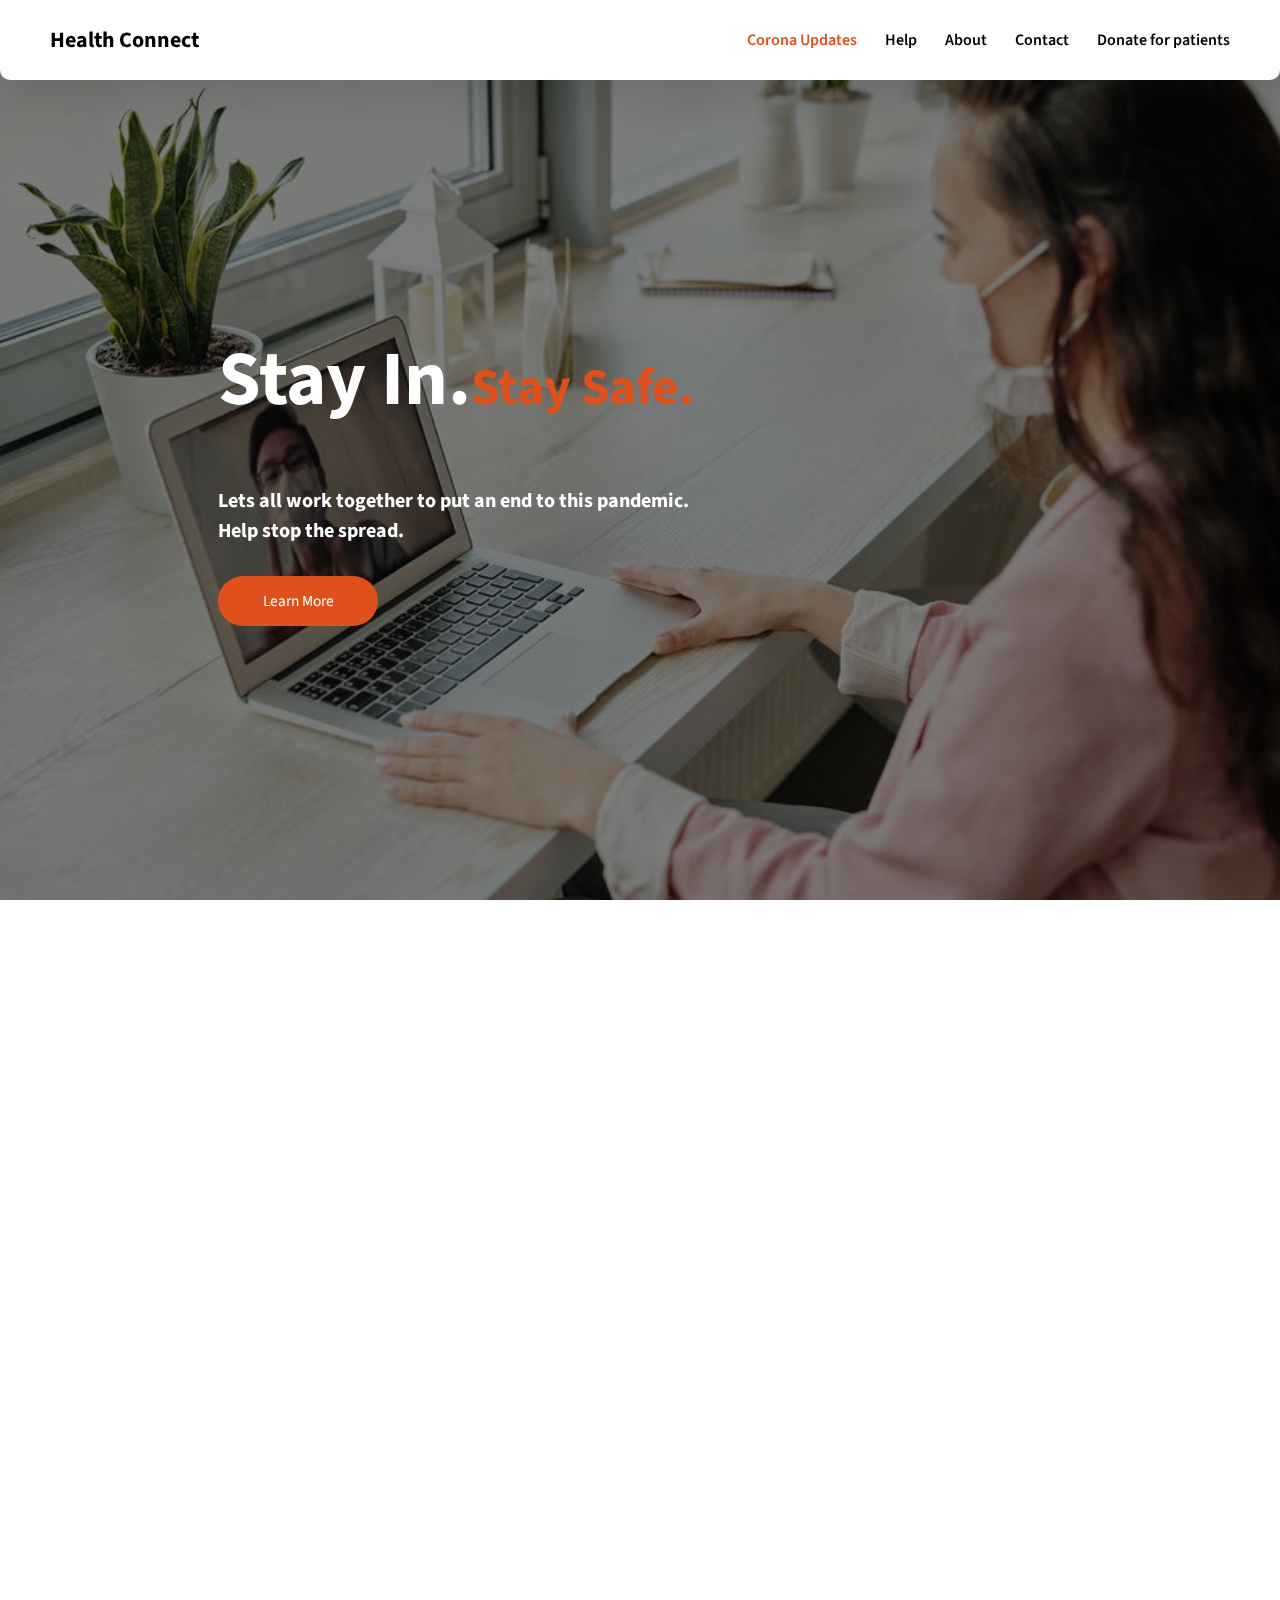
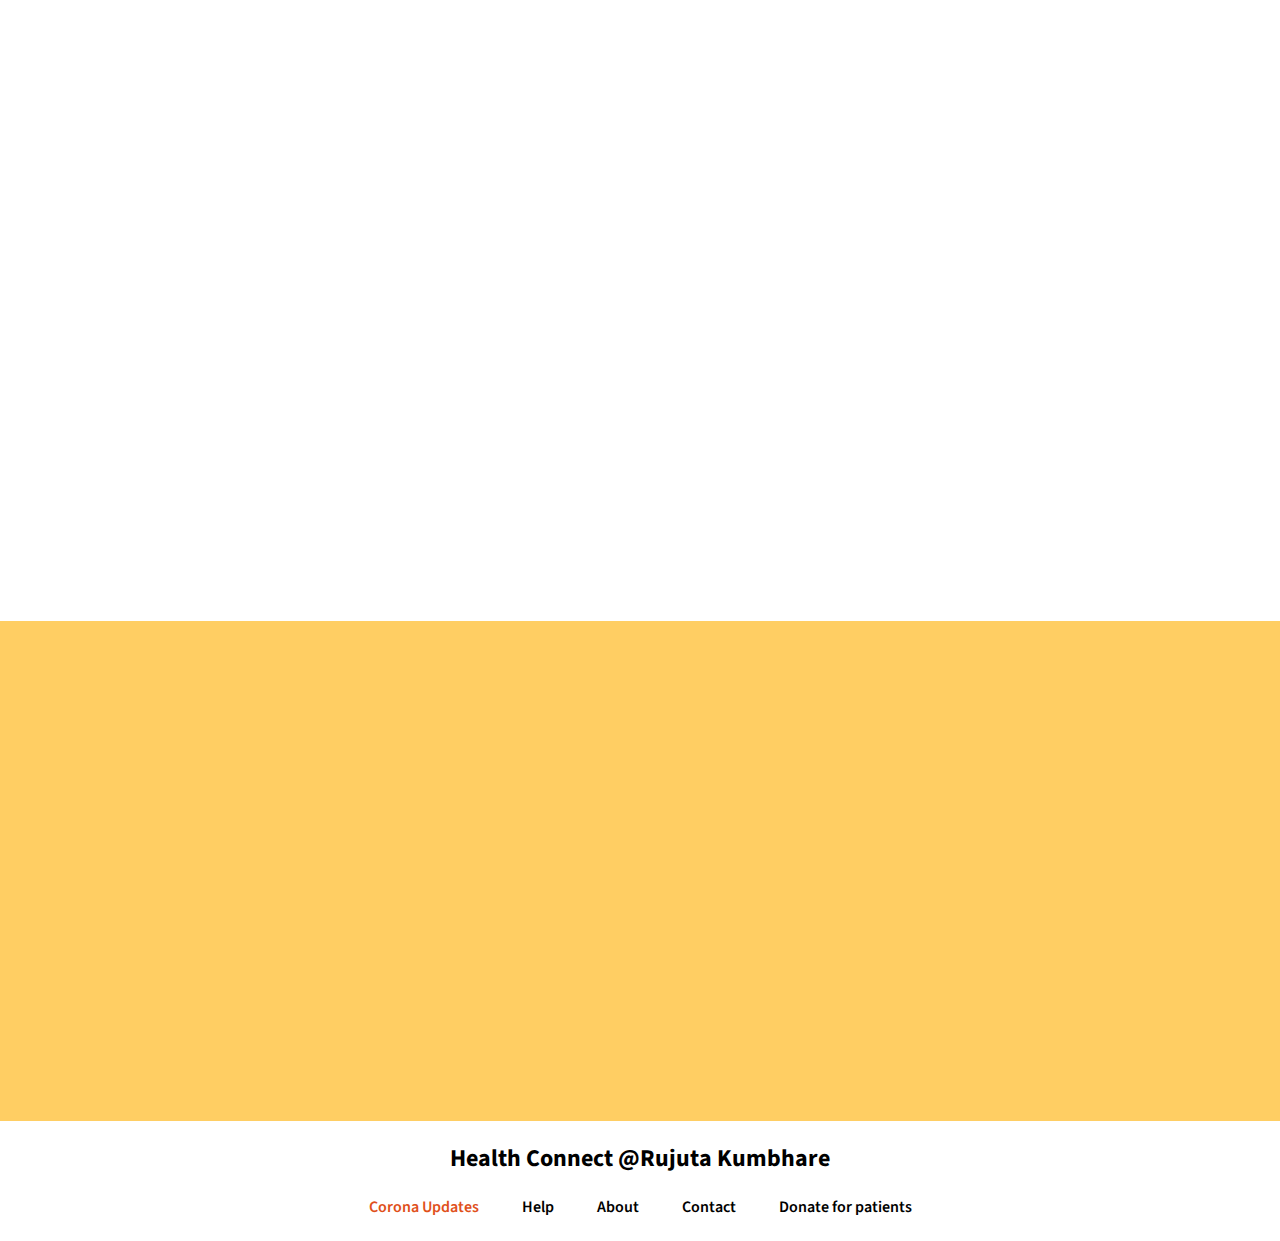
==== index.html @ b419be20 "commit" ====
<!DOCTYPE html>
<html lang="en">
<head>
    <meta charset="UTF-8">
    <meta name="viewport" content="width=device-width, initial-scale=1.0">
    <meta http-equiv="X-UA-Compatible" content="ie=edge">
    <title>Rujuta Kumbhare</title>
    <link rel="stylesheet" href="styles.css">
    <link href="https://fonts.googleapis.com/css2?family=Source+Sans+Pro:wght@400;600&display=swap" rel="stylesheet">
    <link href="https://unpkg.com/aos@2.3.1/dist/aos.css" rel="stylesheet">
</head>
<body>
    <div class="wrapper">
        <div class="nav">
            <div class="logo">
                <h4>Health Connect</h4>
            </div>
            <div class="links">
                <a href="#" class="mainlink">Corona Updates</a>
                <a href="#">Help</a>
                <a href="#">About</a>
                <a href="#">Contact</a>
                <a href="donate.html">Donate for patients</a>
            </div>
        </div>

        <!-- LANDING PAGE -->

        <div class="landing">
            <div class="landingText" data-aos="fade-up" data-aos-duration="1000">
                <h1>Stay In.<span style="color:#e0501b;font-size: 4vw">Stay Safe.</span> </h1>
                <h3>Lets all work together to put an end to this pandemic. <br> Help stop the spread.</h3>
                <div class="btn">
                    <a href="#">Learn More</a>
                </div>
            </div>
            <!--<div class="landingImage" data-aos="fade-down" data-aos-duration="2000">
                <img src="img/h4.jpg" alt="">
            </div>-->
        </div>

        <!-- ABOUT SECTION -->

        <div class="about">
            <div class="aboutText" data-aos="fade-up" data-aos-duration="1000">
                <h1>Why is it important that <br> <span style="color:#2f8be0;font-size:3vw">You Stay Home?</span> </h1>
                <img src="img/doctor-woman-400px.png" alt="">
            </div>
            <div class="aboutList" data-aos="fade-left" data-aos-duration="1000">
                <ol>
                    <li> 
                        <span>01</span>
                         <p>Covid-19, which is now a fast growing global pandemic. The number of confirmed cases worldwide has exceeded 25,65,000 due to rapid spreading of the virus.</p>
                    </li>
                    <li> 
                        <span>02</span>
                         <p>Covid-19, spreads very easily, much easier than many other regular illnesses we deal with on a regular basis. That's what makes it so dangerous.</p>
                    </li>
                    <li> 
                        <span>03</span>
                         <p>The best course of action is to stay at home prevent the spread of the disease as well as hospitals getting overwhelmed with patients who simply shoudn't be there.</p>
                    </li>
                    <li> 
                        <span>04</span>
                         <p>As of today, there is no know cure and no approved vaccine for Covid-19</p>
                    </li>

                </ol>
            </div>
        </div>

        <!-- INFO SECTION -->

        <div class="infoSection">
            <div class="infoHeader" data-aos="fade-up" data-aos-duration="1000">
                <h1>Things you could do during the <br> <span style="color:#e0501b">Coronavirus Quarantine.</span> </h1>
            </div>
            <div class="infoCards">
                <div class="card one" data-aos="fade-up" data-aos-duration="1000">
                    <img src="img/movie.png" class="cardoneImg" alt="" data-aos="fade-up" data-aos-duration="1100">
                    <div class="cardbgone"></div>
                    <div class="cardContent">
                        <h2>Binge Watch</h2>
                        <p>Binge-watch all your favorite TV Shows or Movies during this Quarantine!</p>
                        <a href="#">
                            <div class="cardBtn">
                                <img src="img/next.png" alt="" class="cardIcon">
                            </div>
                        </a>
                    </div>
                </div>
                <div class="card two" data-aos="fade-up" data-aos-duration="1300">
                    <img src="img/learn.png" class="cardtwoImg" alt="" data-aos="fade-up" data-aos-duration="1200">
                    <div class="cardbgtwo"></div>
                    <div class="cardContent">
                        <h2>Learn a New Skill</h2>
                        <p>Try a new recipe, Write a blog or Learn a new language this Quarantine!</p>
                        <a href="#">
                            <div class="cardBtn">
                                <img src="img/next.png" alt="" class="cardIcon">
                            </div>
                        </a>
                    </div>
                </div>
                <div class="card three" data-aos="fade-up" data-aos-duration="1600">
                    <img src="img/videocall.png" class="cardthreeImg" alt="" data-aos="fade-up" data-aos-duration="1300">
                    <div class="cardbgone"></div>
                    <div class="cardContent">
                        <h2>Video Call</h2>
                        <p>Have fun video calling your friends or family this Quarantine!</p>
                        <a href="#">
                            <div class="cardBtn">
                                <img src="img/next.png" alt="" class="cardIcon">
                            </div>
                        </a>
                    </div>
                </div>
            </div>
        </div>


        <!-- BANNER AND FOOTER -->

        <div class="banner">
            <div class="bannerText" data-aos="fade-right" data-aos-duration="1000">
                <h1>Download the Health Connect App Today. <br> <span style="font-size:1.6vw;font-weight:normal"  class="bannerInnerText">
                    Stay Updated and get all your medical needs taken care of!
                </span> </h1>
                <a href="#"> <img src="img/AndroidPNG.png" alt=""> </a>
                <a href="#"> <img src="img/iosPNG.png" alt=""> </a>
            </div>
            <div class="bannerImg" data-aos="fade-up" data-aos-duration="1000">
                <img src="img/MobileApp.png" alt="">
            </div>
        </div>

        <div class="footer">
            <h2>Health Connect @Rujuta Kumbhare</h2>
            <div class="footerlinks">
                <a href="#" class="mainlink">Corona Updates</a>
                <a href="#">Help</a>
                <a href="#">About</a>
                <a href="#">Contact</a>
                <a href="donate.html">Donate for patients</a>
            </div>

        </div>
            
    </div>

    <script src="https://unpkg.com/aos@2.3.1/dist/aos.js"></script>
    <script>
            AOS.init();
    </script>

</body>
</html>
---- styles.css ----
html,body{
    background-color: #fff;
    font-family: 'Source Sans Pro',sans-serif;
    overflow-x: hidden !important;
    margin: 0px !important;
    padding: 0px !important;
}

*{
    text-decoration: none !important;
}

.nav{
    position: fixed;
    z-index: 1000;
    top: 0;
    right: 0;
    left: 0;
    height: 80px;
    display: flex;
    flex-direction: row;
    justify-content: space-between;
    align-items: center;
    padding: 0 25px 0 25px;
    background-color: #fff;
    box-shadow: 0 19px 38px rgba(0,0,0,0.10);
    border-bottom-left-radius: 10px;
    border-bottom-right-radius: 10px;

}

.nav .links a{
    margin-right: 25px;
    font-size: 16px;
    font-weight: 600;
    color: #000;
}

.nav .links .mainlink{
    color: #e0501b;
}

.nav h4{
    font-size: 22px;
    font-weight: bold;
    margin-left: 25px;
}

/* LANDING CSS */

.landing{
    display: flex;
    flex-direction: row;
    justify-content: space-between;
    align-items: center;
    padding: 0 10vw 0 10vw;
    height: 100vh;
    background-image:linear-gradient(rgba(0,0,0,0.5),rgba(0,0,0,0.5)),url('img/h2.jpeg');
    background-position:absolute;
    background-size: cover;

}

.landingText h1{
    font-size: 6vw;
    color: white;
    margin-left: 90px !important;
}

.landingText h3{
    margin-left: 90px !important;
    font-size: 20px;
    color: white;
    line-height: 30px;
}

.landingText .btn{
    width: 120px;
    margin-top: 30px;
    margin-left: 90px;
    padding: 14px 20px 14px 20px;
    background-color:#e0501b;
    border-radius: 45px;
    text-align: center;

}

.landingText .btn a{
    font-size: 1.2vw;
    color: #fff;
}

.landingImage img{
    width: 38vw;
}


/* ABOUT CSS */

.about{
    height: 600px;
    padding: 50px;
    display: flex;
    flex-direction: row;
    justify-content: space-evenly;
    align-items: center;
   
    /*background-color:#B0E1ED;*/
}

.aboutText{
    position: relative;
    padding: 0 50px;
    height: inherit;
}

.aboutText h1{
    position: relative;
    left: 110px;
}

.aboutText img{
    width: 10vw;
    position: absolute;
    top: 50px;
}

.aboutList{
    width: 50%;
}

ol{
    list-style: none;
    color: #e0501b;
}

ol li{
    font-size: 34px;
    position: relative;
    margin-bottom: 20px;
    border-bottom: 1px solid #ebebeb;
}

li p{
    font-size: 16px;
    color: #000;
    padding-left: 60px;
    line-height: 30px;
    opacity: 0.6;
}

li span{
    position: absolute;
    line-height: 25px;
    font-weight: 600;
}

/* INFO_SECTION CSS */

.infoSection{
    height: 600px;
}

.infoHeader{
    text-align: center;
    margin-bottom: 40px;
}

.infoCards{
    display: flex;
    flex-direction: row;
    justify-content: space-around;
    align-items: center;
    padding: 40px 0 40px 0;
}

.infoCards .card{
    position: relative;
    height: 360px;
    width: 350px;
    background: #fff;
    box-shadow: 0 10px 22px rgba(0,0,0,0.09), 0 10px 10px rgba(0,0,0,0.09)
}

.infoCards .one .cardoneImg{
    width: 180px;
    position: absolute;
    top: -50px;
    right: -50px;
}
.infoCards .two .cardtwoImg{
    width: 158px;
    position: absolute;
    top: -50px;
    right: -50px;
}
.infoCards .three .cardthreeImg{
    width: 200px;
    position: absolute;
    top: -50px;
    right: -50px;
}

.cardbgone{
    height: 150px;
    background-color: #ffce63;
}
.cardbgtwo{
    height: 150px;
    background-color: #a1cdff;
}

.cardContent{
    padding: 0 20px;
}

.cardContent h2{
    font-weight: 600;
}

.cardContent p{
    line-height: 30px;
    opacity: 0.6
}


.cardContent .cardBtn{
    position: absolute;
    right: 20px;
    padding: 10px;
    background-color: #ededed;
    width: 25px;
    height: 20px;
    border-radius: 6px;
    display: flex;
    justify-content: center;
    align-items: center;
    transition: all ease-in-out 0.2s;
}

.cardContent .cardBtn:hover{
  background-color: #2f8be0;
}

.cardContent .cardBtn .cardIcon{
    position: relative;
    top:0px;
    left:0px;
    width: 16px;
}


/* Banner */

.banner{
    height: 400px;
    background-color: #ffce63;
    display: flex;
    flex-direction: row;
    padding: 50px;
    justify-content: space-evenly;
    align-items: center;
}

.bannerText h1{
    font-size: 3vw;
    color: #000;
    font-weight: 600;
}

.bannerText img{
    width: 10vw;
    margin-right: 20px;
}

.bannerImg img{
    width: 20vw;
}

/* FOOTER CSS */

.footer{
    height: 100px;
    display: flex;
    flex-direction: column;
    align-items: center;
    padding-bottom: 20px;
}

.footerlinks a{
    margin: 20px;
    font-size: 16px;
    font-weight: 600;
    color: #000;
}
.footerlinks .mainlink{
    color: #e0501b;
}


/* RESPONSIVE */


@media only screen and (max-width: 600px){

.nav{
    flex-direction: column;
    justify-content: space-around;
    padding: 20px;
    height: auto;
    overflow-y: hidden;
}

.nav h4{
    font-size: 6vw;
    margin-top: 10px;
    margin-bottom: 14px;
}

.nav .links a{
    margin-right: 25px;
    font-size: 12px;
    font-weight: 600;
}


/* LANDING PAGE */

.landing{
    flex-direction: column-reverse;
    height: 750px;
    align-items: center;
    justify-content: center;
    text-align: center
}

.landingText h1{
    font-size: 6vw;
    margin: 0 !important;
}

.landingText h3{
    font-size: 16px;
}

.landingText .btn{
    margin: 0 auto;
}

.landingText .btn a{
    font-size: 3vw;
}

.landingImage img{
    width: 52vw;
    margin-bottom: 20px;
}


/* ABOUT */

.about{
    height: auto;
    padding: 0px;
    display: flex;
    flex-direction: column;
    justify-content: center;
    align-items: center;
}

.aboutText{
    padding: 0 50px;
    height: 100px;
}

.aboutText h1{
    left: 40px;
    font-size: 5vw;
}

.aboutText img{
    width: 16vw;
    top: 10px;
    left: -30px;
}

.aboutList{
    width: 75%;
}

ol li{
    font-size: 26px;
}

li p{
    font-size: 14px;
}

.infoSection{
    height: auto;
}

.infoHeader{
    text-align: center;
    margin: 40px 0;
}

.infoCards{
    display: flex;
    flex-direction: column;
    padding: 50px;
    justify-content: center;
    align-items: center;
    text-align: center
}

.infoCards .card{
    margin-bottom: 60px;
}

.banner{
    height: auto;
    flex-direction: column-reverse;
    padding: 50px;
    justify-content: center;
    align-items: center;
    text-align: center;
}

.banner h1{
    font-size: 6vw;
}

.bannerInnerText{
    font-size: 3vw !important;
}

.bannerText img{
    width: 20vw;
}

.bannerImg img{
    width: 26vw;
}

.footer{
    padding-bottom: 40px;
}
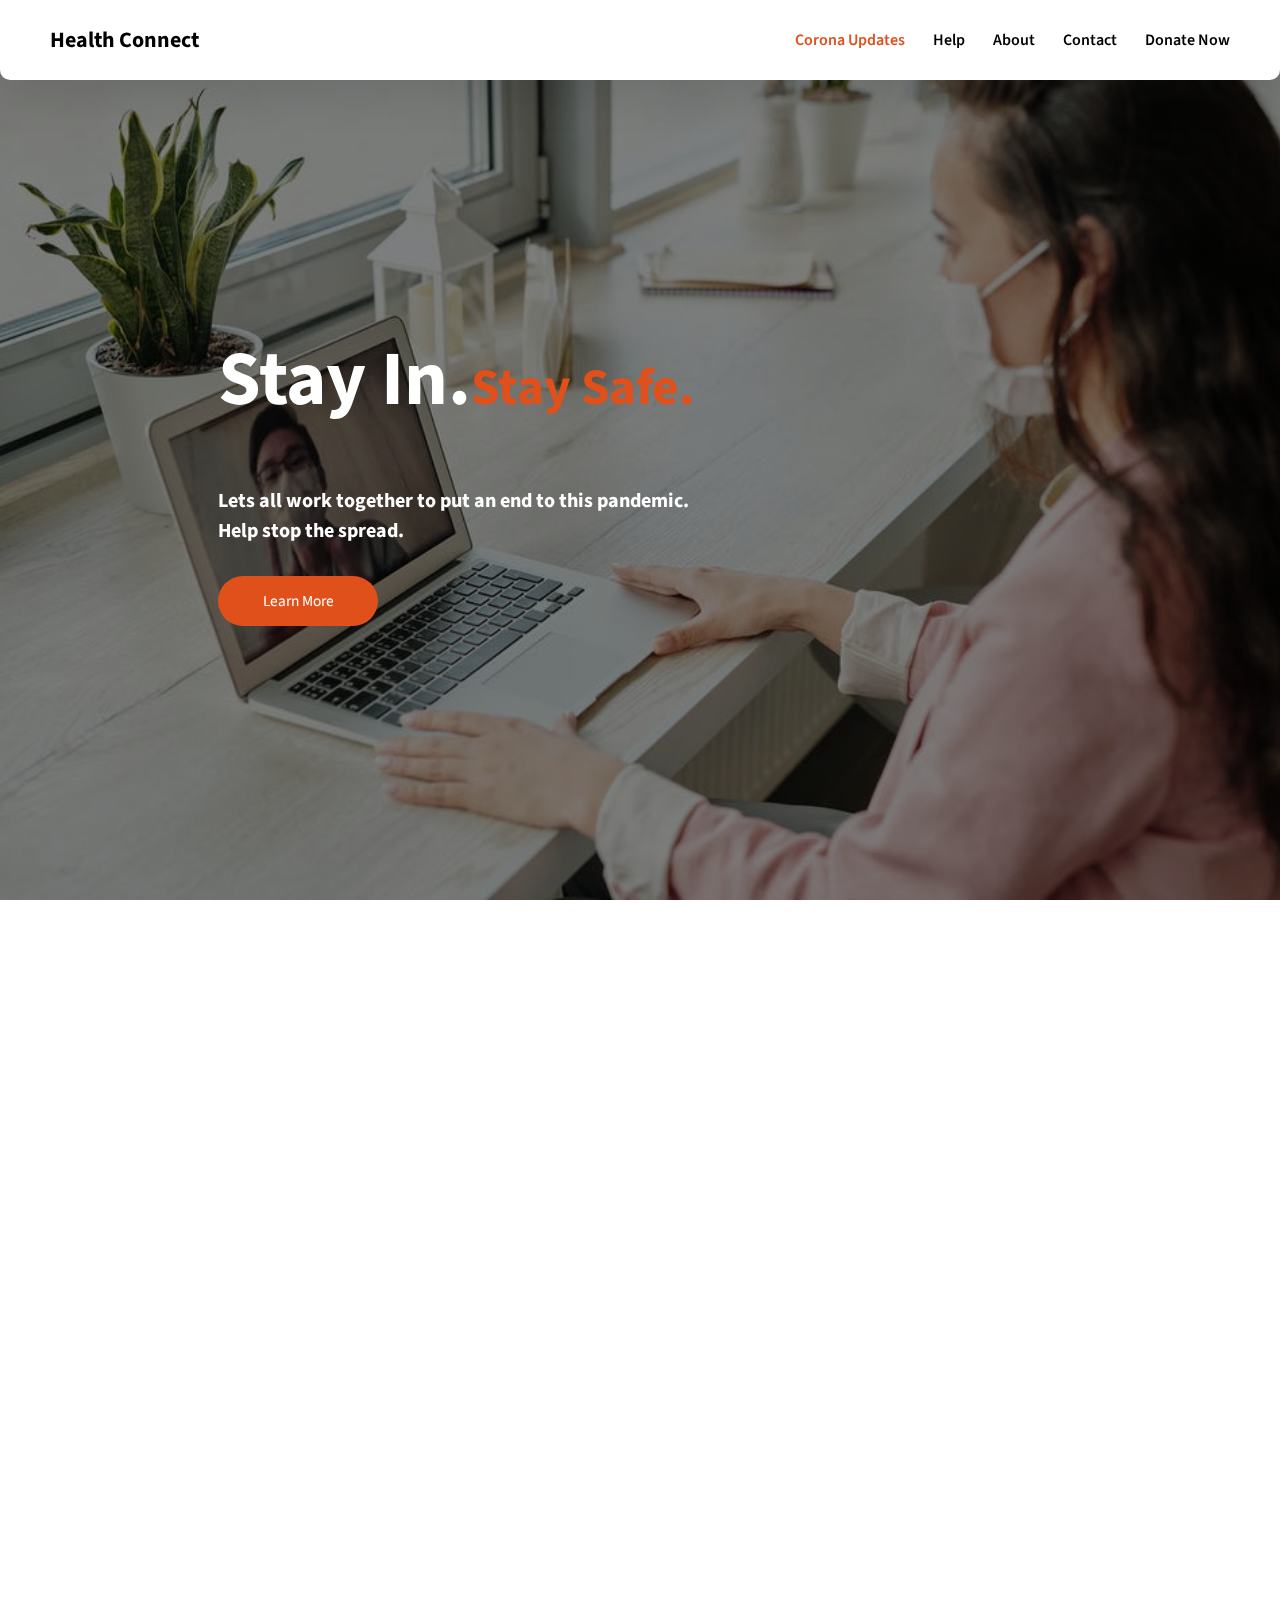
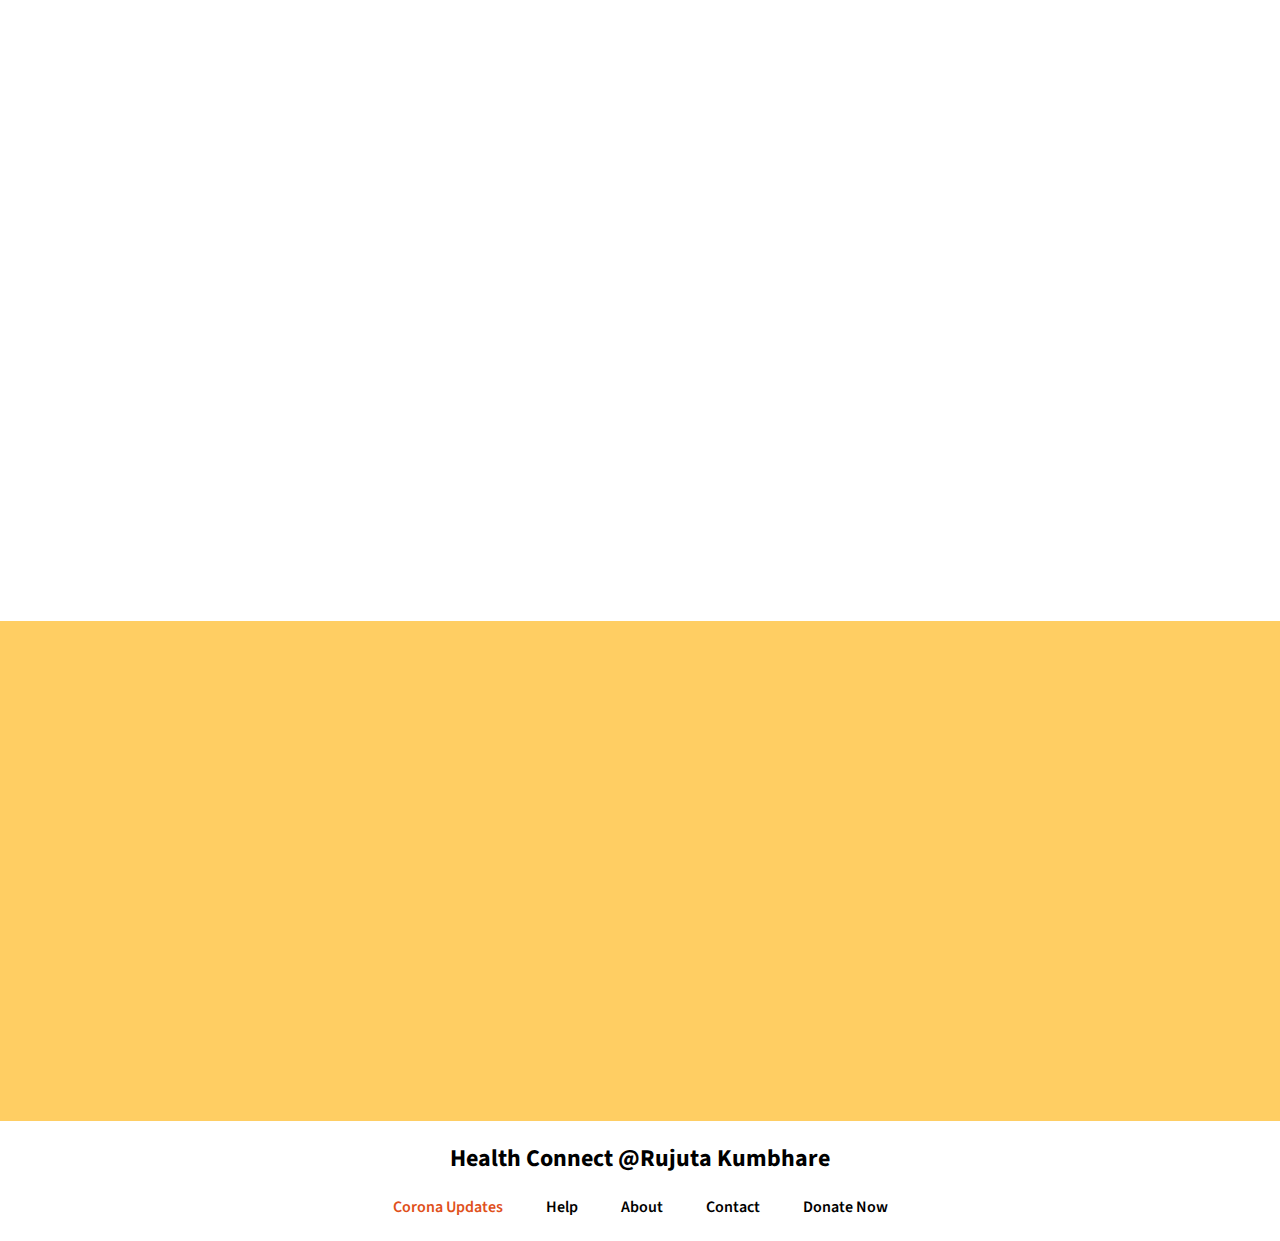
==== commit 630e9a09: "commit" ====
--- a/index.html
+++ b/index.html
@@ -20,7 +20,7 @@
                 <a href="#">Help</a>
                 <a href="#">About</a>
                 <a href="#">Contact</a>
-                <a href="donate.html">Donate for patients</a>
+                <a href="donate.html">Donate Now</a>
             </div>
         </div>
 
@@ -141,7 +141,7 @@
                 <a href="#">Help</a>
                 <a href="#">About</a>
                 <a href="#">Contact</a>
-                <a href="donate.html">Donate for patients</a>
+                <a href="donate.html">Donate Now</a>
             </div>
 
         </div>
